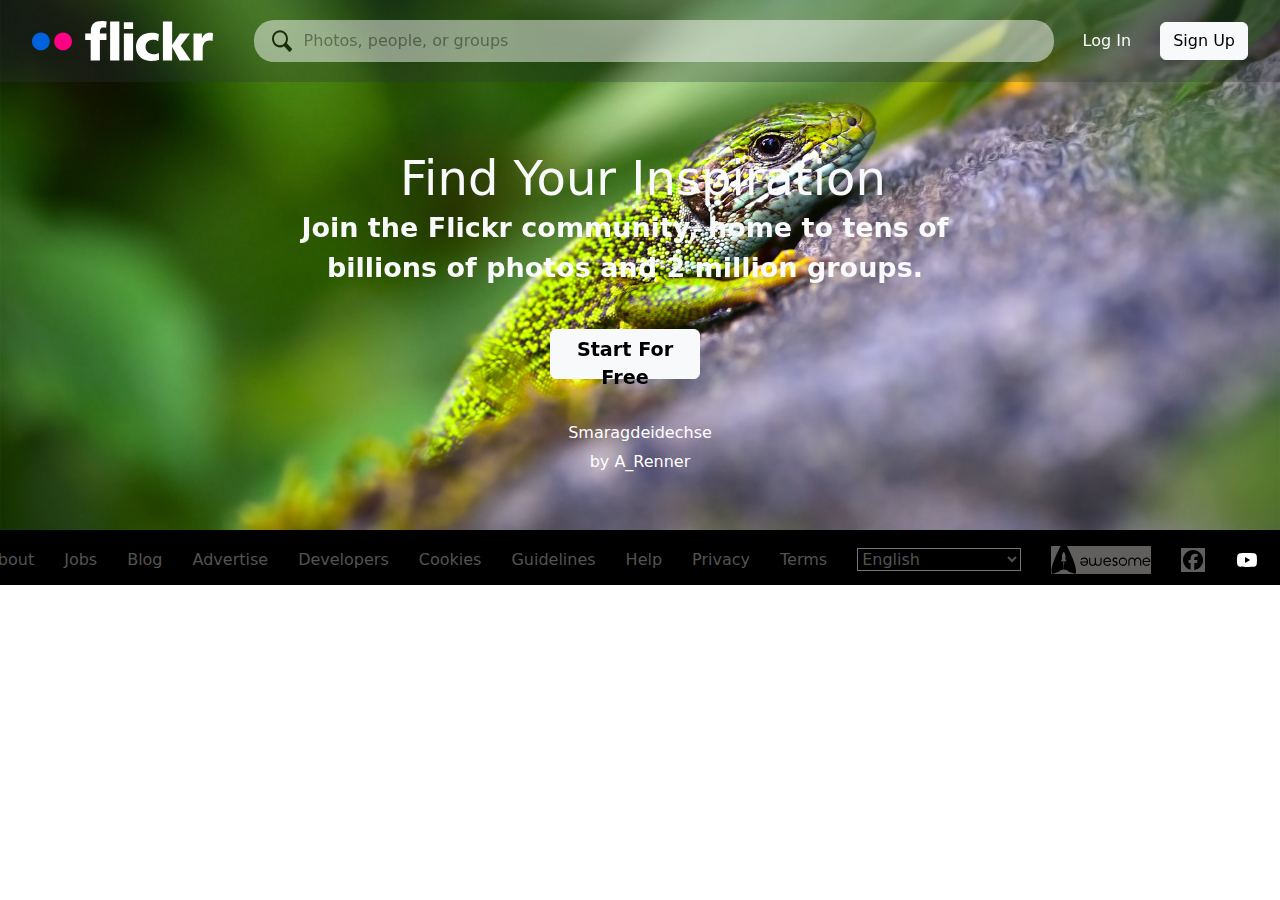
==== index.html @ e5cccd0f "first commit" ====
<!DOCTYPE html>
<html lang="en">

<head>
    <meta charset="UTF-8">
    <meta name="viewport" content="width=device-width, initial-scale=1.0">
    <title>Document</title>
    <link href="https://cdn.jsdelivr.net/npm/bootstrap@5.3.3/dist/css/bootstrap.min.css" rel="stylesheet"
        integrity="sha384-QWTKZyjpPEjISv5WaRU9OFeRpok6YctnYmDr5pNlyT2bRjXh0JMhjY6hW+ALEwIH" crossorigin="anonymous">
    <link rel="stylesheet" href="styles.css ">

<body>
    <div class="main-content">
        <div id="carouselExampleSlidesOnly" class="carousel slide" data-bs-ride="carousel">
            <div class="carousel-inner">
                <div class="carousel-item active">
                    <img src="./images/A_Renner.jpg" class="d-block w-100" alt="Image 1" height="530px">
                    <div class="carousel-caption">
                        <h6>Smaragdeidechse</h3>
                            <p>by A_Renner</p>
                    </div>
                </div>
                <div class="carousel-item">
                    <img src="./images/Xtian.jpg" class="d-block w-100" alt="Image 2" height="530px">
                    <div class="carousel-caption">
                        <h6>Feria de Pentecote 2024 - Spectacle Equestre 3 - 11</h3>
                            <p>by Xtian</p>
                    </div>
                </div>
                <div class="carousel-item">
                    <img src="./images/DaveTrono.jpg" class="d-block w-100" alt="Image 3" height="530px">
                    <div class="carousel-caption">
                        <h6>Springtime in New Hampshire</h3>
                            <p>by A_Renner</p>
                    </div>
                </div>
                <div class="carousel-item">
                    <img src="./images/ms’cephotographie.jpg" class="d-block w-100" alt="Image 4" height="530px">
                    <div class="carousel-caption">
                        <h6>Untitled</h3>
                            <p>by ms’cephotographyie/p>
                    </div>
                </div>
                <div class="carousel-item">
                    <img src="./images/TomWeber.jpg" class="d-block w-100" alt="Image 5" height="530px">
                    <div class="carousel-caption">
                        <h6>Des bouquetins</h3>
                            <p>by Tom Weber</p>
                    </div>
                </div>
            </div>
        </div>

        <nav class="navbar navbar-expand-lg">
            <a class="navbar-brand" href="#">
                <img src="images/svgexport-2.svg" alt="Logo">
            </a>
            <div class="d-flex align-items-center ms-auto">
                <div class="search-bar d-flex gap-2">
                    <img src="images/svgexport-3.svg" class="" alt="">
                    <input type="text" class="position-relative w-100 bg-transparent border-0" style="outline: none;"
                        name="search" id="search" value="" autocomplete="off" yle="color: #333;"
                        placeholder="Photos, people, or groups">

                </div>
                <button class="btn btn-no-hover-bg text-light"> <a href="login.html" class="text-light">Log
                        In</a></button>
                <button class="btn btn-light"><a href="register.html">Sign Up</a></button>
            </div>
        </nav>
        <div class="position-absolute" style="margin-top: -380px;">
            <div class="text-light display-5" style="margin-left: 400px; font-weight: 500;">
                Find Your Inspiration
            </div>
            <p class="text-light"
                style="font-weight: 700;text-align: center; margin-left: 300px; font-size: 27px; width: 650px;">Join the
                Flickr community, home to tens of billions of photos and 2 million groups.</p>

            <div style="margin-left: 550px; margin-top: 40px;">
                <button class="btn btn-light"
                    style="width: 150px; height: 50px; font-size: larger; font-weight: bold;">Start For Free</button>
            </div>
        </div>
    </div>
    <footer style="background-color: #000000; color: #535353; height: 55px;">
        <div
            style="display: flex;gap: 30px; margin-left: 20px; text-align: center; justify-content: center; align-items: center;">
            <div class="mt-3">About</div>
            <div class="mt-3">Jobs</div>
            <div class="mt-3">Blog</div>
            <div class="mt-3">Advertise</div>
            <div class="mt-3">Developers</div>
            <div class="mt-3">Cookies</div>
            <div class="mt-3">Guidelines</div>
            <div class="mt-3">Help</div>
            <div class="mt-3">Privacy</div>
            <div class="mt-3">Terms</div>
            <div class="mt-3">
                <select name="English" id="" style="background-color: transparent; color: #535353;">
                    <option value="">English</option>
                    <option value="">Deutsch</option>
                    <option value="">Espanol</option>
                    <option value="">Francais</option>
                    <option value="">؋₭₾₮</option>
                    <option value="">Italiano</option>
                    <option value="">Portugese</option>
                    <option value="">Tieng Viet</option>
                    <option value="">Bahasa Indonesia</option>
                </select>
            </div>
            <div class="mt-3"><img src="images/svgexport-7.svg" style="background-color: rgba(228, 225, 221, 0.425);"
                    alt=""></div>
            <div class="mt-3"><img src="images/svgexport-8.svg" style="background-color: rgba(228, 225, 221, 0.425);"
                    alt=""></div>
            <div class="mt-3"><img src="images/svgexport-9.svg" alt=""></div>
            <div class="mt-3"><img src="images/svgexport-10.svg" style="background-color: rgba(228, 225, 221, 0.425);"
                    alt=""></div>
        </div>
    </footer>

    <script src="https://cdn.jsdelivr.net/npm/bootstrap@5.3.3/dist/js/bootstrap.bundle.min.js"
        integrity="sha384-YvpcrYf0tY3lHB60NNkmXc5s9fDVZLESaAA55NDzOxhy9GkcIdslK1eN7N6jIeHz"
        crossorigin="anonymous"></script>
    <script src="index.js"></script>
</body>

</html>
---- styles.css ----
.main-content {
    position: relative;
}

a {
    text-decoration: none !important;
    color: black;
}


  .carousel-item img {
    width: 100%;
    object-fit: cover;
}

.navbar {
    position: absolute;
    top: 0;
    left: 0;
    width: 100%;
    background-color: rgba(48, 53, 59, 0.3);
    z-index: 10;
    padding: 1rem 2rem;
}

.navbar-brand img {
    height: 40px;
}

.search-bar {
    width: 800px;
    max-width: 100%;
    background: rgba(255, 255, 255, 0.8);;
    border: none;
    padding: 0.5rem 1rem;
    border-radius: 20px;
    font-size: 1rem;
    color: #333;
    opacity: 0.6 !important;
}
.search-bar::placeholder {
    margin-left: 130px !important;
}

.navbar .btn {
    margin-left: 1rem;
}
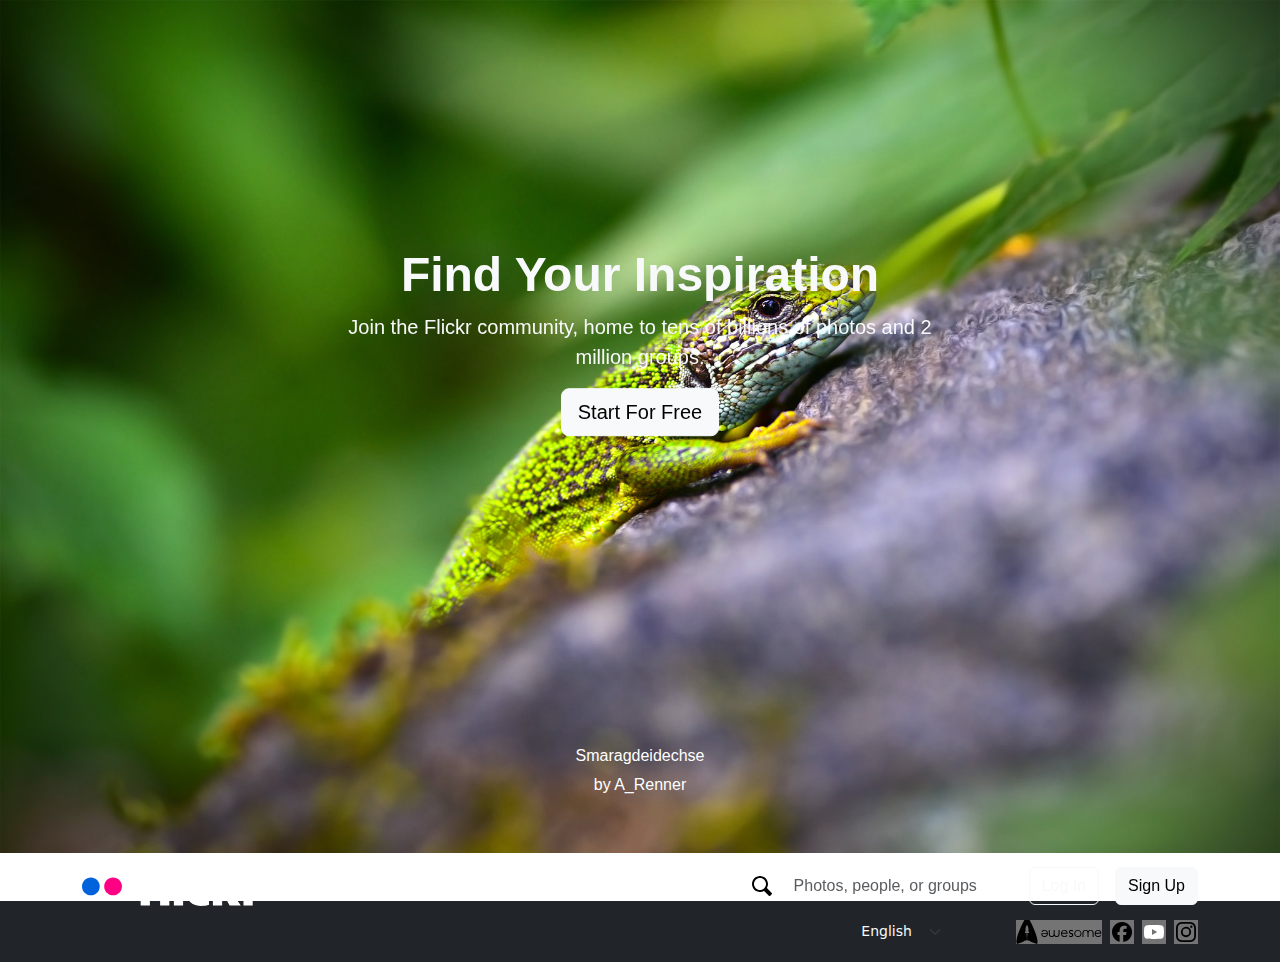
==== commit 4b9e3618: "lasts commits" ====
--- a/index.html
+++ b/index.html
@@ -7,121 +7,95 @@
     <title>Document</title>
     <link href="https://cdn.jsdelivr.net/npm/bootstrap@5.3.3/dist/css/bootstrap.min.css" rel="stylesheet"
         integrity="sha384-QWTKZyjpPEjISv5WaRU9OFeRpok6YctnYmDr5pNlyT2bRjXh0JMhjY6hW+ALEwIH" crossorigin="anonymous">
-    <link rel="stylesheet" href="styles.css ">
+    <link rel="stylesheet" href="styles.css">
+</head>
 
 <body>
     <div class="main-content">
+        <!-- Carousel -->
         <div id="carouselExampleSlidesOnly" class="carousel slide" data-bs-ride="carousel">
             <div class="carousel-inner">
                 <div class="carousel-item active">
                     <img src="./images/A_Renner.jpg" class="d-block w-100" alt="Image 1" height="530px">
                     <div class="carousel-caption">
-                        <h6>Smaragdeidechse</h3>
-                            <p>by A_Renner</p>
+                        <h6>Smaragdeidechse</h6>
+                        <p>by A_Renner</p>
                     </div>
                 </div>
                 <div class="carousel-item">
                     <img src="./images/Xtian.jpg" class="d-block w-100" alt="Image 2" height="530px">
                     <div class="carousel-caption">
-                        <h6>Feria de Pentecote 2024 - Spectacle Equestre 3 - 11</h3>
-                            <p>by Xtian</p>
+                        <h6>Feria de Pentecote 2024 - Spectacle Equestre 3 - 11</h6>
+                        <p>by Xtian</p>
                     </div>
                 </div>
                 <div class="carousel-item">
                     <img src="./images/DaveTrono.jpg" class="d-block w-100" alt="Image 3" height="530px">
                     <div class="carousel-caption">
-                        <h6>Springtime in New Hampshire</h3>
-                            <p>by A_Renner</p>
-                    </div>
-                </div>
-                <div class="carousel-item">
-                    <img src="./images/ms’cephotographie.jpg" class="d-block w-100" alt="Image 4" height="530px">
-                    <div class="carousel-caption">
-                        <h6>Untitled</h3>
-                            <p>by ms’cephotographyie/p>
-                    </div>
-                </div>
-                <div class="carousel-item">
-                    <img src="./images/TomWeber.jpg" class="d-block w-100" alt="Image 5" height="530px">
-                    <div class="carousel-caption">
-                        <h6>Des bouquetins</h3>
-                            <p>by Tom Weber</p>
+                        <h6>Springtime in New Hampshire</h6>
+                        <p>by A_Renner</p>
                     </div>
                 </div>
             </div>
         </div>
 
-        <nav class="navbar navbar-expand-lg">
-            <a class="navbar-brand" href="#">
-                <img src="images/svgexport-2.svg" alt="Logo">
-            </a>
-            <div class="d-flex align-items-center ms-auto">
-                <div class="search-bar d-flex gap-2">
-                    <img src="images/svgexport-3.svg" class="" alt="">
-                    <input type="text" class="position-relative w-100 bg-transparent border-0" style="outline: none;"
-                        name="search" id="search" value="" autocomplete="off" yle="color: #333;"
-                        placeholder="Photos, people, or groups">
-
+        <!-- Navbar -->
+        <nav class="navbar navbar-expand-lg navbar-dark bg-transparent position-absolute w-100">
+            <div class="container">
+                <a class="navbar-brand" href="#">
+                    <img src="images/svgexport-2.svg" alt="Logo" height="40">
+                </a>
+                <button class="navbar-toggler" type="button" data-bs-toggle="collapse" data-bs-target="#navbarNav"
+                    aria-controls="navbarNav" aria-expanded="false" aria-label="Toggle navigation">
+                    <span class="navbar-toggler-icon"></span>
+                </button>
+                <div class="collapse navbar-collapse" id="navbarNav">
+                    <div class="d-flex align-items-center ms-auto gap-3">
+                        <div class="search-bar d-flex align-items-center gap-2">
+                            <img src="images/svgexport-3.svg" alt="Search Icon">
+                            <input type="text" class="form-control border-0 bg-transparent text-white"
+                                placeholder="Photos, people, or groups">
+                        </div>
+                        <a href="login.html" class="btn btn-outline-light">Log In</a>
+                        <a href="register.html" class="btn btn-light">Sign Up</a>
+                    </div>
                 </div>
-                <button class="btn btn-no-hover-bg text-light"> <a href="login.html" class="text-light">Log
-                        In</a></button>
-                <button class="btn btn-light"><a href="register.html">Sign Up</a></button>
             </div>
         </nav>
-        <div class="position-absolute" style="margin-top: -380px;">
-            <div class="text-light display-5" style="margin-left: 400px; font-weight: 500;">
-                Find Your Inspiration
-            </div>
-            <p class="text-light"
-                style="font-weight: 700;text-align: center; margin-left: 300px; font-size: 27px; width: 650px;">Join the
-                Flickr community, home to tens of billions of photos and 2 million groups.</p>
 
-            <div style="margin-left: 550px; margin-top: 40px;">
-                <button class="btn btn-light"
-                    style="width: 150px; height: 50px; font-size: larger; font-weight: bold;">Start For Free</button>
-            </div>
+        <!-- Main Text & Button -->
+        <div class="position-absolute text-center text-light" style="top: 40%; left: 50%; transform: translate(-50%, -50%);">
+            <h1 class="display-5 fw-semibold">Find Your Inspiration</h1>
+            <p class="lead">Join the Flickr community, home to tens of billions of photos and 2 million groups.</p>
+            <a href="#" class="btn btn-light btn-lg">Start For Free</a>
         </div>
     </div>
-    <footer style="background-color: #000000; color: #535353; height: 55px;">
-        <div
-            style="display: flex;gap: 30px; margin-left: 20px; text-align: center; justify-content: center; align-items: center;">
-            <div class="mt-3">About</div>
-            <div class="mt-3">Jobs</div>
-            <div class="mt-3">Blog</div>
-            <div class="mt-3">Advertise</div>
-            <div class="mt-3">Developers</div>
-            <div class="mt-3">Cookies</div>
-            <div class="mt-3">Guidelines</div>
-            <div class="mt-3">Help</div>
-            <div class="mt-3">Privacy</div>
-            <div class="mt-3">Terms</div>
-            <div class="mt-3">
-                <select name="English" id="" style="background-color: transparent; color: #535353;">
-                    <option value="">English</option>
-                    <option value="">Deutsch</option>
-                    <option value="">Espanol</option>
-                    <option value="">Francais</option>
-                    <option value="">؋₭₾₮</option>
-                    <option value="">Italiano</option>
-                    <option value="">Portugese</option>
-                    <option value="">Tieng Viet</option>
-                    <option value="">Bahasa Indonesia</option>
+
+    <!-- Footer -->
+    <footer class="bg-dark text-muted py-3 mt-5">
+        <div class="container d-flex flex-wrap justify-content-between align-items-center">
+            <div>About | Jobs | Blog | Advertise | Developers | Cookies | Guidelines | Help | Privacy | Terms</div>
+            <div>
+                <select class="form-select form-select-sm bg-dark text-light border-0">
+                    <option selected>English</option>
+                    <option value="1">Deutsch</option>
+                    <option value="2">Español</option>
+                    <option value="3">Français</option>
+                    <option value="4">Italiano</option>
                 </select>
             </div>
-            <div class="mt-3"><img src="images/svgexport-7.svg" style="background-color: rgba(228, 225, 221, 0.425);"
-                    alt=""></div>
-            <div class="mt-3"><img src="images/svgexport-8.svg" style="background-color: rgba(228, 225, 221, 0.425);"
-                    alt=""></div>
-            <div class="mt-3"><img src="images/svgexport-9.svg" alt=""></div>
-            <div class="mt-3"><img src="images/svgexport-10.svg" style="background-color: rgba(228, 225, 221, 0.425);"
-                    alt=""></div>
+            <div class="d-flex gap-2">
+                <img src="images/svgexport-7.svg" alt="Icon1" class="icon">
+                <img src="images/svgexport-8.svg" alt="Icon2" class="icon">
+                <img src="images/svgexport-9.svg" alt="Icon3" class="icon">
+                <img src="images/svgexport-10.svg" alt="Icon4" class="icon">
+            </div>
         </div>
     </footer>
 
     <script src="https://cdn.jsdelivr.net/npm/bootstrap@5.3.3/dist/js/bootstrap.bundle.min.js"
         integrity="sha384-YvpcrYf0tY3lHB60NNkmXc5s9fDVZLESaAA55NDzOxhy9GkcIdslK1eN7N6jIeHz"
         crossorigin="anonymous"></script>
-    <script src="index.js"></script>
 </body>
 
-</html>+</html>
--- a/styles.css
+++ b/styles.css
@@ -1,47 +1,18 @@
 .main-content {
     position: relative;
+    font-family: Arial, sans-serif;
 }
 
-a {
-    text-decoration: none !important;
-    color: black;
+.carousel-item img {
+    object-fit: cover;
+    height: 100%;
 }
 
-
-  .carousel-item img {
-    width: 100%;
-    object-fit: cover;
+.navbar .search-bar input {
+    max-width: 250px;
 }
 
-.navbar {
-    position: absolute;
-    top: 0;
-    left: 0;
-    width: 100%;
-    background-color: rgba(48, 53, 59, 0.3);
-    z-index: 10;
-    padding: 1rem 2rem;
+.icon {
+    height: 24px;
+    background-color: rgba(228, 225, 221, 0.425);
 }
-
-.navbar-brand img {
-    height: 40px;
-}
-
-.search-bar {
-    width: 800px;
-    max-width: 100%;
-    background: rgba(255, 255, 255, 0.8);;
-    border: none;
-    padding: 0.5rem 1rem;
-    border-radius: 20px;
-    font-size: 1rem;
-    color: #333;
-    opacity: 0.6 !important;
-}
-.search-bar::placeholder {
-    margin-left: 130px !important;
-}
-
-.navbar .btn {
-    margin-left: 1rem;
-}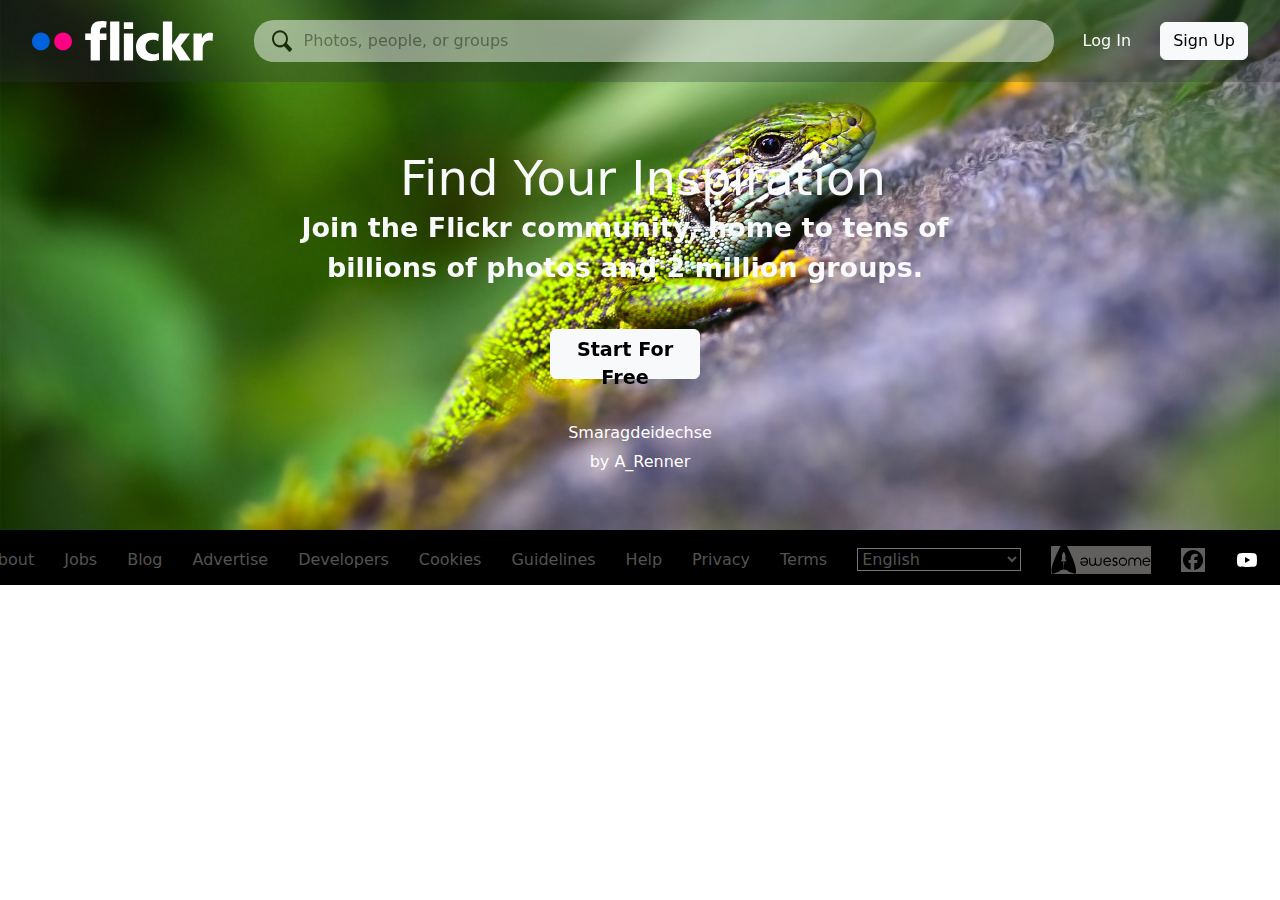
==== commit 4e4c1756: "lasts commitss" ====
--- a/index.html
+++ b/index.html
@@ -7,95 +7,121 @@
     <title>Document</title>
     <link href="https://cdn.jsdelivr.net/npm/bootstrap@5.3.3/dist/css/bootstrap.min.css" rel="stylesheet"
         integrity="sha384-QWTKZyjpPEjISv5WaRU9OFeRpok6YctnYmDr5pNlyT2bRjXh0JMhjY6hW+ALEwIH" crossorigin="anonymous">
-    <link rel="stylesheet" href="styles.css">
-</head>
+    <link rel="stylesheet" href="styles.css ">
 
 <body>
     <div class="main-content">
-        <!-- Carousel -->
         <div id="carouselExampleSlidesOnly" class="carousel slide" data-bs-ride="carousel">
             <div class="carousel-inner">
                 <div class="carousel-item active">
                     <img src="./images/A_Renner.jpg" class="d-block w-100" alt="Image 1" height="530px">
                     <div class="carousel-caption">
-                        <h6>Smaragdeidechse</h6>
-                        <p>by A_Renner</p>
+                        <h6>Smaragdeidechse</h3>
+                            <p>by A_Renner</p>
                     </div>
                 </div>
                 <div class="carousel-item">
                     <img src="./images/Xtian.jpg" class="d-block w-100" alt="Image 2" height="530px">
                     <div class="carousel-caption">
-                        <h6>Feria de Pentecote 2024 - Spectacle Equestre 3 - 11</h6>
-                        <p>by Xtian</p>
+                        <h6>Feria de Pentecote 2024 - Spectacle Equestre 3 - 11</h3>
+                            <p>by Xtian</p>
                     </div>
                 </div>
                 <div class="carousel-item">
                     <img src="./images/DaveTrono.jpg" class="d-block w-100" alt="Image 3" height="530px">
                     <div class="carousel-caption">
-                        <h6>Springtime in New Hampshire</h6>
-                        <p>by A_Renner</p>
+                        <h6>Springtime in New Hampshire</h3>
+                            <p>by A_Renner</p>
+                    </div>
+                </div>
+                <div class="carousel-item">
+                    <img src="./images/ms’cephotographie.jpg" class="d-block w-100" alt="Image 4" height="530px">
+                    <div class="carousel-caption">
+                        <h6>Untitled</h3>
+                            <p>by ms’cephotographyie/p>
+                    </div>
+                </div>
+                <div class="carousel-item">
+                    <img src="./images/TomWeber.jpg" class="d-block w-100" alt="Image 5" height="530px">
+                    <div class="carousel-caption">
+                        <h6>Des bouquetins</h3>
+                            <p>by Tom Weber</p>
                     </div>
                 </div>
             </div>
         </div>
 
-        <!-- Navbar -->
-        <nav class="navbar navbar-expand-lg navbar-dark bg-transparent position-absolute w-100">
-            <div class="container">
-                <a class="navbar-brand" href="#">
-                    <img src="images/svgexport-2.svg" alt="Logo" height="40">
-                </a>
-                <button class="navbar-toggler" type="button" data-bs-toggle="collapse" data-bs-target="#navbarNav"
-                    aria-controls="navbarNav" aria-expanded="false" aria-label="Toggle navigation">
-                    <span class="navbar-toggler-icon"></span>
-                </button>
-                <div class="collapse navbar-collapse" id="navbarNav">
-                    <div class="d-flex align-items-center ms-auto gap-3">
-                        <div class="search-bar d-flex align-items-center gap-2">
-                            <img src="images/svgexport-3.svg" alt="Search Icon">
-                            <input type="text" class="form-control border-0 bg-transparent text-white"
-                                placeholder="Photos, people, or groups">
-                        </div>
-                        <a href="login.html" class="btn btn-outline-light">Log In</a>
-                        <a href="register.html" class="btn btn-light">Sign Up</a>
-                    </div>
+        <nav class="navbar navbar-expand-lg">
+            <a class="navbar-brand" href="#">
+                <img src="images/svgexport-2.svg" alt="Logo">
+            </a>
+            <div class="d-flex align-items-center ms-auto">
+                <div class="search-bar d-flex gap-2">
+                    <img src="images/svgexport-3.svg" class="" alt="">
+                    <input type="text" class="position-relative w-100 bg-transparent border-0" style="outline: none;"
+                        name="search" id="search" value="" autocomplete="off" yle="color: #333;"
+                        placeholder="Photos, people, or groups">
+
                 </div>
+                <button class="btn btn-no-hover-bg text-light"> <a href="login.html" class="text-light">Log
+                        In</a></button>
+                <button class="btn btn-light"><a href="register.html">Sign Up</a></button>
             </div>
         </nav>
+        <div class="position-absolute" style="margin-top: -380px;">
+            <div class="text-light display-5" style="margin-left: 400px; font-weight: 500;">
+                Find Your Inspiration
+            </div>
+            <p class="text-light"
+                style="font-weight: 700;text-align: center; margin-left: 300px; font-size: 27px; width: 650px;">Join the
+                Flickr community, home to tens of billions of photos and 2 million groups.</p>
 
-        <!-- Main Text & Button -->
-        <div class="position-absolute text-center text-light" style="top: 40%; left: 50%; transform: translate(-50%, -50%);">
-            <h1 class="display-5 fw-semibold">Find Your Inspiration</h1>
-            <p class="lead">Join the Flickr community, home to tens of billions of photos and 2 million groups.</p>
-            <a href="#" class="btn btn-light btn-lg">Start For Free</a>
+            <div style="margin-left: 550px; margin-top: 40px;">
+                <button class="btn btn-light"
+                    style="width: 150px; height: 50px; font-size: larger; font-weight: bold;">Start For Free</button>
+            </div>
         </div>
     </div>
-
-    <!-- Footer -->
-    <footer class="bg-dark text-muted py-3 mt-5">
-        <div class="container d-flex flex-wrap justify-content-between align-items-center">
-            <div>About | Jobs | Blog | Advertise | Developers | Cookies | Guidelines | Help | Privacy | Terms</div>
-            <div>
-                <select class="form-select form-select-sm bg-dark text-light border-0">
-                    <option selected>English</option>
-                    <option value="1">Deutsch</option>
-                    <option value="2">Español</option>
-                    <option value="3">Français</option>
-                    <option value="4">Italiano</option>
+    <footer style="background-color: #000000; color: #535353; height: 55px;">
+        <div
+            style="display: flex;gap: 30px; margin-left: 20px; text-align: center; justify-content: center; align-items: center;">
+            <div class="mt-3">About</div>
+            <div class="mt-3">Jobs</div>
+            <div class="mt-3">Blog</div>
+            <div class="mt-3">Advertise</div>
+            <div class="mt-3">Developers</div>
+            <div class="mt-3">Cookies</div>
+            <div class="mt-3">Guidelines</div>
+            <div class="mt-3">Help</div>
+            <div class="mt-3">Privacy</div>
+            <div class="mt-3">Terms</div>
+            <div class="mt-3">
+                <select name="English" id="" style="background-color: transparent; color: #535353;">
+                    <option value="">English</option>
+                    <option value="">Deutsch</option>
+                    <option value="">Espanol</option>
+                    <option value="">Francais</option>
+                    <option value="">؋₭₾₮</option>
+                    <option value="">Italiano</option>
+                    <option value="">Portugese</option>
+                    <option value="">Tieng Viet</option>
+                    <option value="">Bahasa Indonesia</option>
                 </select>
             </div>
-            <div class="d-flex gap-2">
-                <img src="images/svgexport-7.svg" alt="Icon1" class="icon">
-                <img src="images/svgexport-8.svg" alt="Icon2" class="icon">
-                <img src="images/svgexport-9.svg" alt="Icon3" class="icon">
-                <img src="images/svgexport-10.svg" alt="Icon4" class="icon">
-            </div>
+            <div class="mt-3"><img src="images/svgexport-7.svg" style="background-color: rgba(228, 225, 221, 0.425);"
+                    alt=""></div>
+            <div class="mt-3"><img src="images/svgexport-8.svg" style="background-color: rgba(228, 225, 221, 0.425);"
+                    alt=""></div>
+            <div class="mt-3"><img src="images/svgexport-9.svg" alt=""></div>
+            <div class="mt-3"><img src="images/svgexport-10.svg" style="background-color: rgba(228, 225, 221, 0.425);"
+                    alt=""></div>
         </div>
     </footer>
 
     <script src="https://cdn.jsdelivr.net/npm/bootstrap@5.3.3/dist/js/bootstrap.bundle.min.js"
         integrity="sha384-YvpcrYf0tY3lHB60NNkmXc5s9fDVZLESaAA55NDzOxhy9GkcIdslK1eN7N6jIeHz"
         crossorigin="anonymous"></script>
+    <script src="index.js"></script>
 </body>
 
-</html>
+</html>--- a/styles.css
+++ b/styles.css
@@ -1,18 +1,49 @@
 .main-content {
     position: relative;
-    font-family: Arial, sans-serif;
 }
 
-.carousel-item img {
-    object-fit: cover;
-    height: 100%;
+a {
+    text-decoration: none !important;
+    color: black;
 }
 
-.navbar .search-bar input {
-    max-width: 250px;
+
+  .carousel-item img {
+    width: 100%;
+    object-fit: cover;
 }
 
-.icon {
-    height: 24px;
-    background-color: rgba(228, 225, 221, 0.425);
+.navbar {
+    position: absolute;
+    top: 0;
+    left: 0;
+    width: 100%;
+    background-color: rgba(48, 53, 59, 0.3);
+    z-index: 10;
+    padding: 1rem 2rem;
 }
+
+.navbar-brand img {
+    height: 40px;
+}
+
+.search-bar {
+    width: 800px;
+    max-width: 100%;
+    background: rgba(255, 255, 255, 0.8);;
+    border: none;
+    padding: 0.5rem 1rem;
+    border-radius: 20px;
+    font-size: 1rem;
+    color: #333;
+    opacity: 0.6 !important;
+}
+.search-bar::placeholder {
+    margin-left: 130px !important;
+}
+
+.navbar .btn {
+    margin-left: 1rem;
+}
+
+
